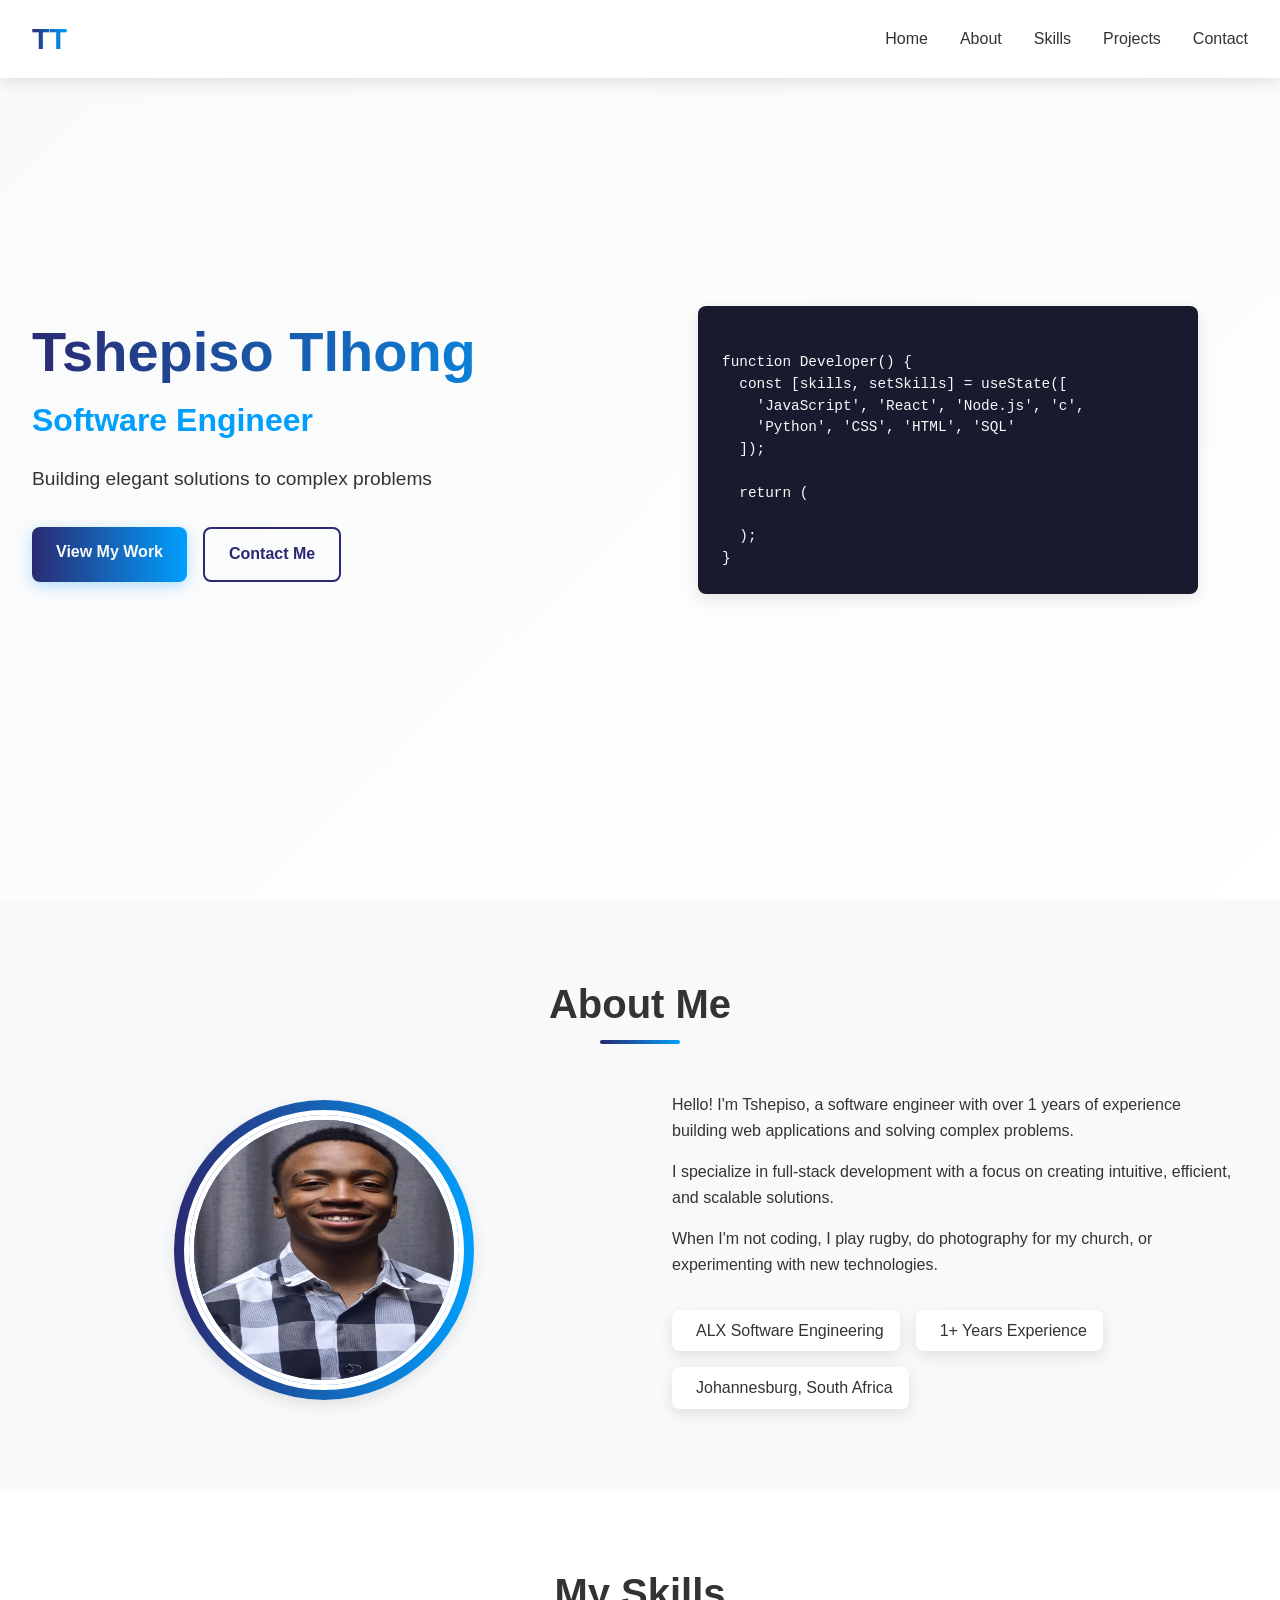
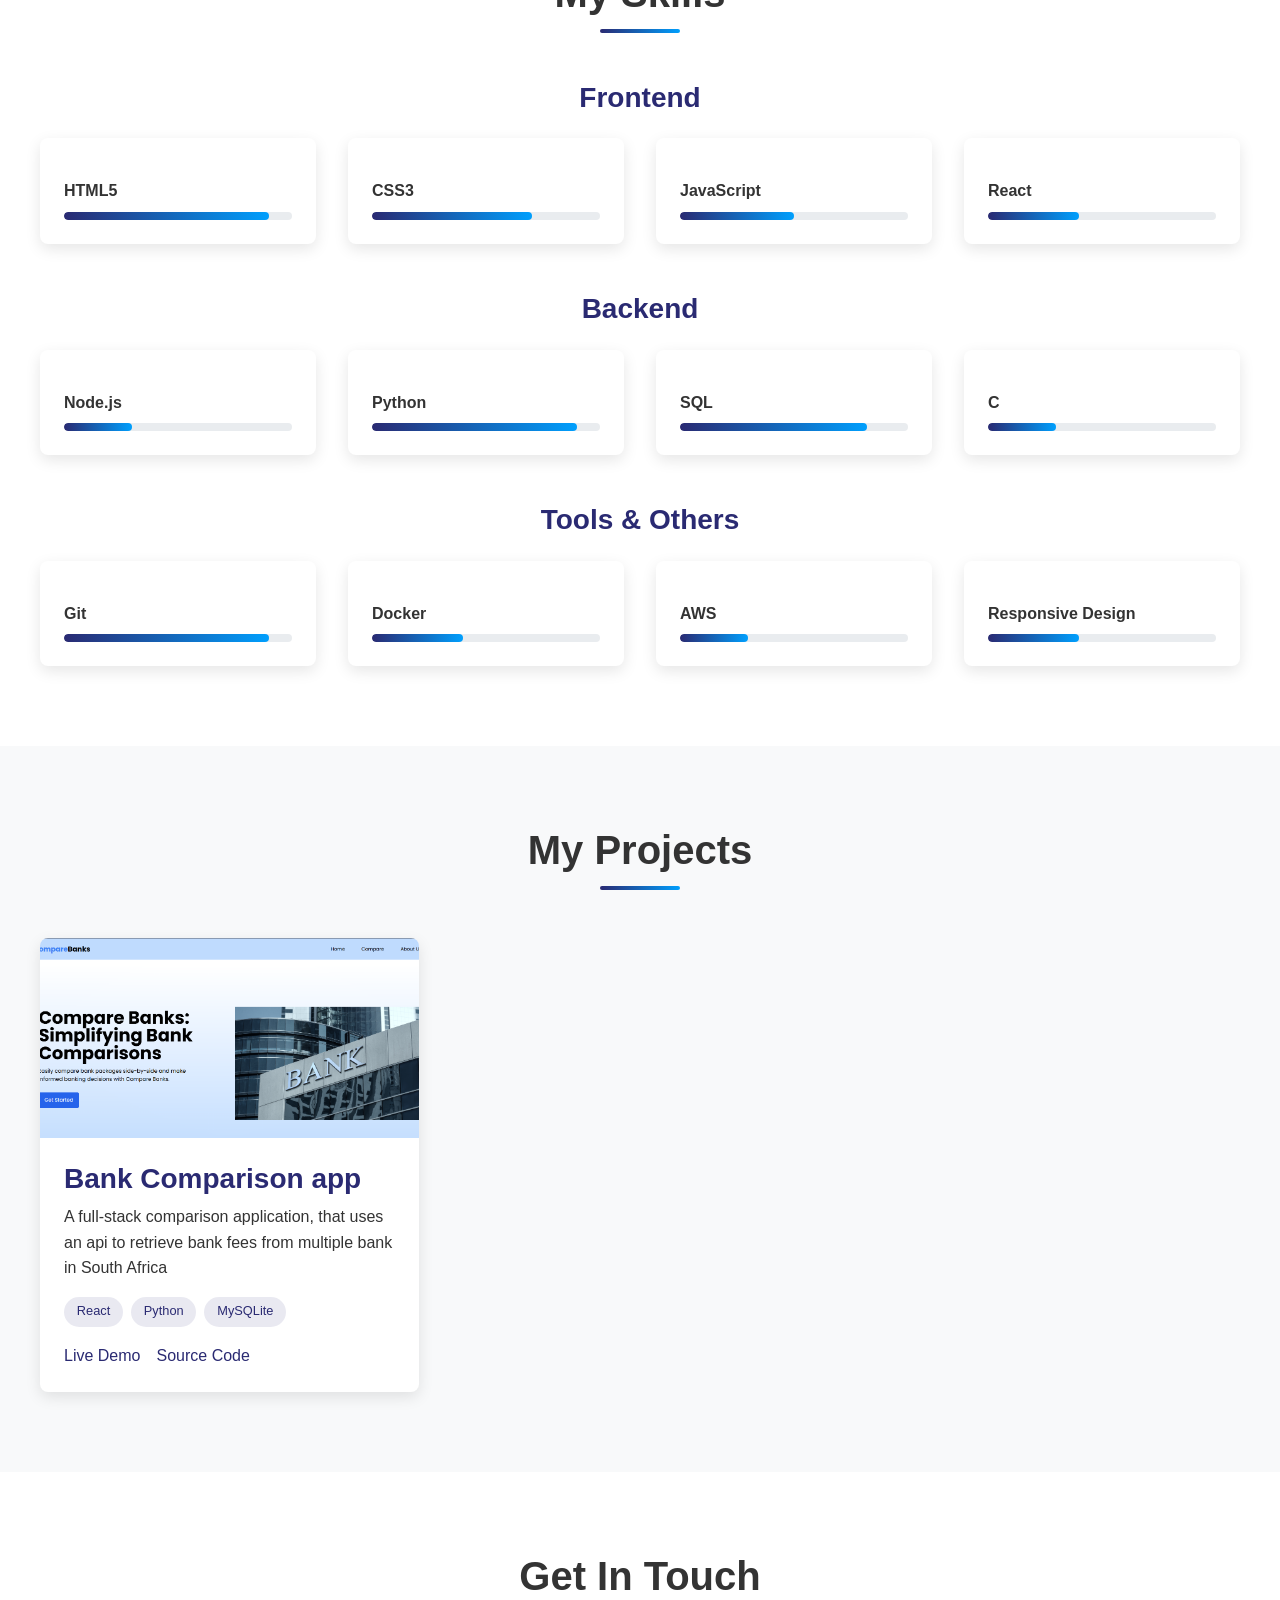
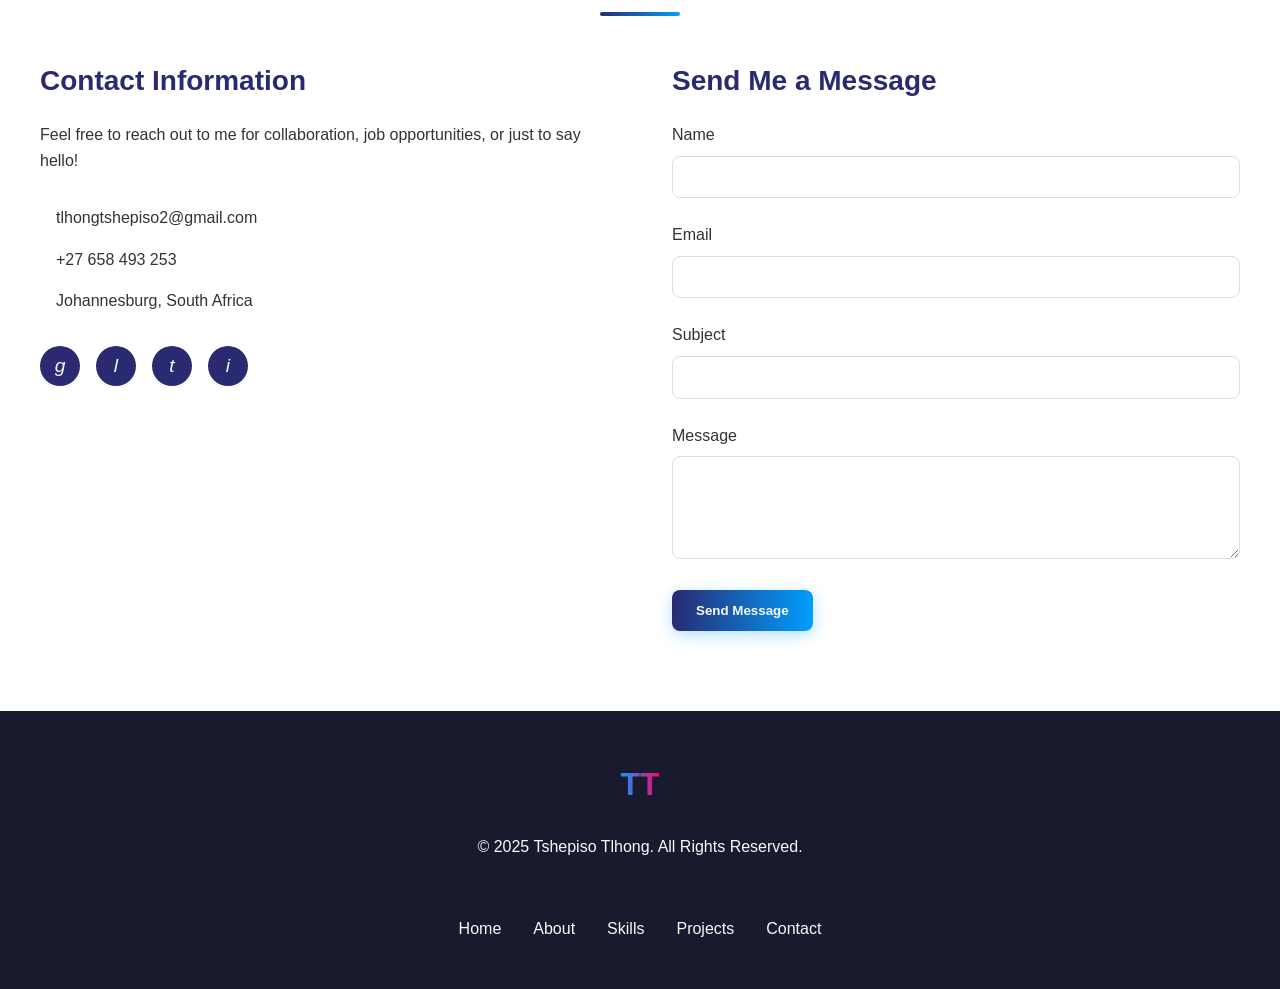
==== main.html @ a3d5bd36 "Portfolio" ====
<!DOCTYPE html>
<html lang="en">
<head>
    <meta charset="UTF-8">
    <meta name="viewport" content="width=device-width, initial-scale=1.0">
    <title>Tshepiso Tlhong | Software Engineer</title>

    <link rel="stylesheet" href="styles/style.css">
</head>
<body>
    <header>
        <nav>
            <div class="logo">TT</div>
            <ul class="nav-links">
                <li><a href="#home">Home</a></li>
                <li><a href="#about">About</a></li>
                <li><a href="#skills">Skills</a></li>
                <li><a href="#projects">Projects</a></li>
                <li><a href="#contact">Contact</a></li>
            </ul>
            <div class="burger">
                <div class="line1"></div>
                <div class="line2"></div>
                <div class="line3"></div>
            </div>
        </nav>
    </header>

    <section id="home" class="hero">
        <div class="hero-content">
            <h1>Tshepiso Tlhong</h1>
            <h2>Software Engineer</h2>
            <p>Building elegant solutions to complex problems</p>
            <div class="cta-buttons">
                <a href="#projects" class="btn primary-btn">View My Work</a>
                <a href="#contact" class="btn secondary-btn">Contact Me</a>
            </div>
        </div>
        <div class="hero-image">
            <div class="code-container">
                <pre><code>
function Developer() {
  const [skills, setSkills] = useState([
    'JavaScript', 'React', 'Node.js', 'c',
    'Python', 'CSS', 'HTML', 'SQL'
  ]);
  
  return (
    <Person 
      name="Tshepiso Tlhong"
      role="Software Engineer"
      passion="Building amazing web apps"
    />
  );
}</code></pre>
            </div>
        </div>
    </section>

    <section id="about" class="about">
        <h2 class="section-title">About Me</h2>
        <div class="about-content">
            <div class="about-image">
                <div class="image-container">
                    <div class="profile-img"><img class="profile-img" src="images/profileimage.jpg" alt="Image of Tshepiso Tlhong"></div>
                </div>
            </div>
            <div class="about-text">
                <p>Hello! I'm Tshepiso, a software engineer with over 1 years of experience building web applications and solving complex problems.</p>
                <p>I specialize in full-stack development with a focus on creating intuitive, efficient, and scalable solutions.</p>
                <p>When I'm not coding, I play rugby, do photography for my church, or experimenting with new technologies.</p>
                <div class="about-details">
                    <div class="detail">
                        <i class="fas fa-graduation-cap"></i>
                        <span>ALX Software Engineering</span>
                    </div>
                    <div class="detail">
                        <i class="fas fa-briefcase"></i>
                        <span>1+ Years Experience</span>
                    </div>
                    <div class="detail">
                        <i class="fas fa-map-marker-alt"></i>
                        <span>Johannesburg, South Africa</span>
                    </div>
                </div>
            </div>
        </div>
    </section>

    <section id="skills" class="skills">
        <h2 class="section-title">My Skills</h2>
        <div class="skills-container">
            <div class="skill-category">
                <h3>Frontend</h3>
                <div class="skills-grid">
                    <div class="skill-item">
                        <div class="skill-icon"><i class="fab fa-html5"></i></div>
                        <div class="skill-name">HTML5</div>
                        <div class="skill-bar">
                            <div class="skill-level" style="width: 90%"></div>
                        </div>
                    </div>
                    <div class="skill-item">
                        <div class="skill-icon"><i class="fab fa-css3-alt"></i></div>
                        <div class="skill-name">CSS3</div>
                        <div class="skill-bar">
                            <div class="skill-level" style="width: 70%"></div>
                        </div>
                    </div>
                    <div class="skill-item">
                        <div class="skill-icon"><i class="fab fa-js"></i></div>
                        <div class="skill-name">JavaScript</div>
                        <div class="skill-bar">
                            <div class="skill-level" style="width: 50%"></div>
                        </div>
                    </div>
                    <div class="skill-item">
                        <div class="skill-icon"><i class="fab fa-react"></i></div>
                        <div class="skill-name">React</div>
                        <div class="skill-bar">
                            <div class="skill-level" style="width: 40%"></div>
                        </div>
                    </div>
                </div>
            </div>
            <div class="skill-category">
                <h3>Backend</h3>
                <div class="skills-grid">
                    <div class="skill-item">
                        <div class="skill-icon"><i class="fab fa-node-js"></i></div>
                        <div class="skill-name">Node.js</div>
                        <div class="skill-bar">
                            <div class="skill-level" style="width: 30%"></div>
                        </div>
                    </div>
                    <div class="skill-item">
                        <div class="skill-icon"><i class="fab fa-python"></i></div>
                        <div class="skill-name">Python</div>
                        <div class="skill-bar">
                            <div class="skill-level" style="width: 90%"></div>
                        </div>
                    </div>
                    <div class="skill-item">
                        <div class="skill-icon"><i class="fas fa-database"></i></div>
                        <div class="skill-name">SQL</div>
                        <div class="skill-bar">
                            <div class="skill-level" style="width: 82%"></div>
                        </div>
                    </div>
                    <div class="skill-item">
                        <div class="skill-icon"><i class="fas fa-server"></i></div>
                        <div class="skill-name">C</div>
                        <div class="skill-bar">
                            <div class="skill-level" style="width: 30%"></div>
                        </div>
                    </div>
                </div>
            </div>
            <div class="skill-category">
                <h3>Tools & Others</h3>
                <div class="skills-grid">
                    <div class="skill-item">
                        <div class="skill-icon"><i class="fab fa-git-alt"></i></div>
                        <div class="skill-name">Git</div>
                        <div class="skill-bar">
                            <div class="skill-level" style="width: 90%"></div>
                        </div>
                    </div>
                    <div class="skill-item">
                        <div class="skill-icon"><i class="fab fa-docker"></i></div>
                        <div class="skill-name">Docker</div>
                        <div class="skill-bar">
                            <div class="skill-level" style="width: 40%"></div>
                        </div>
                    </div>
                    <div class="skill-item">
                        <div class="skill-icon"><i class="fas fa-cloud"></i></div>
                        <div class="skill-name">AWS</div>
                        <div class="skill-bar">
                            <div class="skill-level" style="width: 30%"></div>
                        </div>
                    </div>
                    <div class="skill-item">
                        <div class="skill-icon"><i class="fas fa-mobile-alt"></i></div>
                        <div class="skill-name">Responsive Design</div>
                        <div class="skill-bar">
                            <div class="skill-level" style="width: 40%"></div>
                        </div>
                    </div>
                </div>
            </div>
        </div>
    </section>


    <section id="projects" class="projects">
        <h2 class="section-title">My Projects</h2>
        <div class="projects-grid">
            <div class="project-card">
                <div class="project-image" style="background-image: url('images/image.png')"></div>
                <div class="project-content">
                    <h3>Bank Comparison app</h3>
                    <p>A full-stack comparison application, that uses an api to retrieve bank fees from multiple bank in South Africa</p>
                    <div class="project-tech">
                        <span>React</span>
                        <span>Python</span>
                        <span>MySQLite</span>
                    </div>
                    <div class="project-links">
                        <a href="https://compare-banks-frontend.onrender.com/" class="project-link"><i class="fas fa-external-link-alt"></i> Live Demo</a>
                        <a href="https://github.com/MrjjJunior/Compare_Banks/tree/main" class="project-link"><i class="fab fa-github"></i> Source Code</a>
                    </div>
                </div>
            </div>
        
        </div>
    </section>

    <section id="contact" class="contact">
        <h2 class="section-title">Get In Touch</h2>
        <div class="contact-container">
            <div class="contact-info">
                <h3>Contact Information</h3>
                <p>Feel free to reach out to me for collaboration, job opportunities, or just to say hello!</p>
                <div class="contact-details">
                    <div class="contact-item">
                        <i class="fas fa-envelope"></i>
                        <span>tlhongtshepiso2@gmail.com</span>
                    </div>
                    <div class="contact-item">
                        <i class="fas fa-phone"></i>
                        <span>+27 658 493 253</span>
                    </div>
                    <div class="contact-item">
                        <i class="fas fa-map-marker-alt"></i>
                        <span>Johannesburg, South Africa</span>
                    </div>
                </div>
                <div class="social-links">
                    <a href="#" class="social-link"><i class="fab fa-github">g</i></a>
                    <a href="#" class="social-link"><i class="fab fa-linkedin">l</i></a>
                    <a href="#" class="social-link"><i class="fab fa-twitter">t</i></a>
                    <a href="#" class="social-link"><i class="fab fa-dev">i</i></a>
                </div>
            </div>
            <div class="contact-form">
                <h3>Send Me a Message</h3>
                <form>
                    <div class="form-group">
                        <label for="name">Name</label>
                        <input type="text" id="name" name="name" required>
                    </div>
                    <div class="form-group">
                        <label for="email">Email</label>
                        <input type="email" id="email" name="email" required>
                    </div>
                    <div class="form-group">
                        <label for="subject">Subject</label>
                        <input type="text" id="subject" name="subject" required>
                    </div>
                    <div class="form-group">
                        <label for="message">Message</label>
                        <textarea id="message" name="message" rows="5" required></textarea>
                    </div>
                    <button type="submit" class="btn primary-btn">Send Message</button>
                </form>
            </div>
        </div>
    </section>

    <footer>
        <div class="footer-content">
            <div class="footer-logo">TT</div>
            <p>&copy; 2025 Tshepiso Tlhong. All Rights Reserved.</p>
            <div class="footer-links">
                <a href="#home">Home</a>
                <a href="#about">About</a>
                <a href="#skills">Skills</a>
                <a href="#projects">Projects</a>
                <a href="#contact">Contact</a>
            </div>
        </div>
    </footer>

    <script>
        // Simple JavaScript for mobile navigation toggle
        document.querySelector('.burger').addEventListener('click', function() {
            document.querySelector('.nav-links').classList.toggle('nav-active');
            document.querySelector('.burger').classList.toggle('toggle');
        });

        // Smooth scrolling for navigation links
        document.querySelectorAll('a[href^="#"]').forEach(anchor => {
            anchor.addEventListener('click', function(e) {
                e.preventDefault();
                document.querySelector(this.getAttribute('href')).scrollIntoView({
                    behavior: 'smooth'
                });
                // Close mobile menu if open
                document.querySelector('.nav-links').classList.remove('nav-active');
                document.querySelector('.burger').classList.remove('toggle');
            });
        });
    </script>
</body>
</html>
---- styles/style.css ----
:root {
    --primary-color: #2a2a72;
    --secondary-color: #009ffd;
    --accent-color: #ff006e;
    --text-color: #333;
    --light-text: #f8f9fa;
    --bg-color: #ffffff;
    --light-bg: #f8f9fa;
    --dark-bg: #1a1a2e;
    --border-radius: 8px;
    --box-shadow: 0 5px 15px rgba(0, 0, 0, 0.1);
    --transition: all 0.3s ease;
}

/* Reset and Base Styles */
* {
    margin: 0;
    padding: 0;
    box-sizing: border-box;
}

html {
    scroll-behavior: smooth;
}

body {
    font-family: 'Segoe UI', Tahoma, Geneva, Verdana, sans-serif;
    line-height: 1.6;
    color: var(--text-color);
    background-color: var(--bg-color);
}

a {
    text-decoration: none;
    color: inherit;
}

ul {
    list-style: none;
}

/* Typography */
h1, h2, h3, h4, h5, h6 {
    font-weight: 700;
    line-height: 1.2;
    margin-bottom: 1rem;
}

h1 {
    font-size: 3.5rem;
    background: linear-gradient(to right, var(--primary-color), var(--secondary-color));
    -webkit-background-clip: text;
    -webkit-text-fill-color: transparent;
    background-clip: text;
    text-fill-color: transparent;
}

h2 {
    font-size: 2.5rem;
}

h3 {
    font-size: 1.75rem;
}

p {
    margin-bottom: 1rem;
}

.section-title {
    text-align: center;
    margin-bottom: 3rem;
    position: relative;
    padding-bottom: 1rem;
}

.section-title::after {
    content: '';
    position: absolute;
    bottom: 0;
    left: 50%;
    transform: translateX(-50%);
    width: 80px;
    height: 4px;
    background: linear-gradient(to right, var(--primary-color), var(--secondary-color));
    border-radius: 2px;
}

/* Layout */
section {
    padding: 5rem 2rem;
}

.container {
    max-width: 1200px;
    margin: 0 auto;
}

/* Header and Navigation */
header {
    position: fixed;
    top: 0;
    left: 0;
    width: 100%;
    background-color: rgba(255, 255, 255, 0.95);
    box-shadow: var(--box-shadow);
    z-index: 1000;
    backdrop-filter: blur(5px);
}

nav {
    display: flex;
    justify-content: space-between;
    align-items: center;
    padding: 1rem 2rem;
    max-width: 1400px;
    margin: 0 auto;
}

.logo {
    font-size: 1.8rem;
    font-weight: 700;
    color: var(--primary-color);
    background: linear-gradient(to right, var(--primary-color), var(--secondary-color));
    -webkit-background-clip: text;
    -webkit-text-fill-color: transparent;
    background-clip: text;
    text-fill-color: transparent;
}

.nav-links {
    display: flex;
    gap: 2rem;
}

.nav-links a {
    color: var(--text-color);
    font-weight: 500;
    transition: var(--transition);
    position: relative;
}

.nav-links a::after {
    content: '';
    position: absolute;
    bottom: -5px;
    left: 0;
    width: 0;
    height: 2px;
    background: linear-gradient(to right, var(--primary-color), var(--secondary-color));
    transition: var(--transition);
}

.nav-links a:hover {
    color: var(--primary-color);
}

.nav-links a:hover::after {
    width: 100%;
}

.burger {
    display: none;
    cursor: pointer;
}

.burger div {
    width: 25px;
    height: 3px;
    background-color: var(--text-color);
    margin: 5px;
    transition: var(--transition);
}

/* Hero Section */
.hero {
    min-height: 100vh;
    display: flex;
    align-items: center;
    justify-content: space-between;
    padding: 0 2rem;
    background: linear-gradient(135deg, rgba(248, 249, 250, 0.9) 0%, rgba(255, 255, 255, 0.9) 100%);
    position: relative;
    overflow: hidden;
}

.hero::before {
    content: '';
    position: absolute;
    top: -50%;
    right: -50%;
    width: 100%;
    height: 100%;
    background: radial-gradient(circle, rgba(0, 159, 253, 0.1) 0%, rgba(42, 42, 114, 0.05) 100%);
    border-radius: 50%;
    z-index: -1;
}

.hero-content {
    flex: 1;
    max-width: 600px;
}

.hero-content h2 {
    font-size: 2rem;
    color: var(--secondary-color);
    margin-bottom: 1.5rem;
}

.hero-content p {
    font-size: 1.2rem;
    margin-bottom: 2rem;
}

.hero-image {
    flex: 1;
    display: flex;
    justify-content: center;
    align-items: center;
    max-width: 600px;
}

.code-container {
    background-color: var(--dark-bg);
    border-radius: var(--border-radius);
    padding: 1.5rem;
    box-shadow: var(--box-shadow);
    width: 100%;
    max-width: 500px;
    overflow: hidden;
}

.code-container pre {
    overflow-x: auto;
}

.code-container code {
    color: #f8f9fa;
    font-family: 'Fira Code', monospace;
    font-size: 0.9rem;
    line-height: 1.5;
}

/* Buttons */
.cta-buttons {
    display: flex;
    gap: 1rem;
    margin-top: 2rem;
}

.btn {
    display: inline-block;
    padding: 0.8rem 1.5rem;
    border-radius: var(--border-radius);
    font-weight: 600;
    text-align: center;
    cursor: pointer;
    transition: var(--transition);
    border: none;
}

.primary-btn {
    background: linear-gradient(to right, var(--primary-color), var(--secondary-color));
    color: var(--light-text);
    box-shadow: 0 4px 15px rgba(0, 159, 253, 0.3);
}

.primary-btn:hover {
    transform: translateY(-3px);
    box-shadow: 0 6px 20px rgba(0, 159, 253, 0.4);
}

.secondary-btn {
    background: transparent;
    color: var(--primary-color);
    border: 2px solid var(--primary-color);
}

.secondary-btn:hover {
    background-color: var(--primary-color);
    color: var(--light-text);
    transform: translateY(-3px);
}

/* About Section */
.about {
    background-color: var(--light-bg);
}

.about-content {
    display: flex;
    align-items: center;
    gap: 4rem;
    max-width: 1200px;
    margin: 0 auto;
}

.about-image {
    flex: 1;
    display: flex;
    justify-content: center;
}

.image-container {
    width: 300px;
    height: 300px;
    border-radius: 50%;
    padding: 10px;
    background: linear-gradient(to right, var(--primary-color), var(--secondary-color));
    display: flex;
    justify-content: center;
    align-items: center;
    box-shadow: var(--box-shadow);
}

.profile-img {
    width: 100%;
    height: 100%;
    border-radius: 50%;
    background-image: url('https://via.placeholder.com/300x300');
    background-size: cover;
    background-position: center;
    border: 5px solid white;
}

.about-text {
    flex: 1;
}

.about-details {
    display: flex;
    flex-wrap: wrap;
    gap: 1rem;
    margin-top: 2rem;
}

.detail {
    display: flex;
    align-items: center;
    gap: 0.5rem;
    background-color: var(--bg-color);
    padding: 0.5rem 1rem;
    border-radius: var(--border-radius);
    box-shadow: var(--box-shadow);
}

.detail i {
    color: var(--primary-color);
}

/* Skills Section */
.skills-container {
    max-width: 1200px;
    margin: 0 auto;
    display: flex;
    flex-direction: column;
    gap: 3rem;
}

.skill-category h3 {
    margin-bottom: 1.5rem;
    color: var(--primary-color);
    text-align: center;
}

.skills-grid {
    display: grid;
    grid-template-columns: repeat(auto-fill, minmax(250px, 1fr));
    gap: 2rem;
}

.skill-item {
    background-color: var(--bg-color);
    border-radius: var(--border-radius);
    padding: 1.5rem;
    box-shadow: var(--box-shadow);
    transition: var(--transition);
}

.skill-item:hover {
    transform: translateY(-5px);
    box-shadow: 0 10px 20px rgba(0, 0, 0, 0.1);
}

.skill-icon {
    font-size: 2rem;
    color: var(--primary-color);
    margin-bottom: 1rem;
    text-align: center;
}

.skill-name {
    font-weight: 600;
    margin-bottom: 0.5rem;
}

.skill-bar {
    height: 8px;
    background-color: #e9ecef;
    border-radius: 4px;
    overflow: hidden;
}

.skill-level {
    height: 100%;
    background: linear-gradient(to right, var(--primary-color), var(--secondary-color));
    border-radius: 4px;
}

/* Projects Section */
.projects {
    background-color: var(--light-bg);
}

.projects-grid {
    display: grid;
    grid-template-columns: repeat(auto-fill, minmax(300px, 1fr));
    gap: 2rem;
    max-width: 1200px;
    margin: 0 auto;
}

.project-card {
    background-color: var(--bg-color);
    border-radius: var(--border-radius);
    overflow: hidden;
    box-shadow: var(--box-shadow);
    transition: var(--transition);
}

.project-card:hover {
    transform: translateY(-10px);
    box-shadow: 0 15px 30px rgba(0, 0, 0, 0.15);
}

.project-image {
    height: 200px;
    background-size: cover;
    background-position: center;
    position: relative;
}

.project-content {
    padding: 1.5rem;
}

.project-content h3 {
    color: var(--primary-color);
    margin-bottom: 0.5rem;
}

.project-tech {
    display: flex;
    flex-wrap: wrap;
    gap: 0.5rem;
    margin: 1rem 0;
}

.project-tech span {
    background-color: rgba(42, 42, 114, 0.1);
    color: var(--primary-color);
    padding: 0.3rem 0.8rem;
    border-radius: 20px;
    font-size: 0.8rem;
    font-weight: 500;
}

.project-links {
    display: flex;
    gap: 1rem;
    margin-top: 1rem;
}

.project-link {
    color: var(--primary-color);
    font-weight: 500;
    transition: var(--transition);
}

.project-link:hover {
    color: var(--secondary-color);
}

/* Contact Section */
.contact-container {
    display: flex;
    gap: 4rem;
    max-width: 1200px;
    margin: 0 auto;
}

.contact-info, .contact-form {
    flex: 1;
}

.contact-info h3, .contact-form h3 {
    color: var(--primary-color);
    margin-bottom: 1.5rem;
}

.contact-details {
    margin: 2rem 0;
}

.contact-item {
    display: flex;
    align-items: center;
    gap: 1rem;
    margin-bottom: 1rem;
}

.contact-item i {
    color: var(--primary-color);
    font-size: 1.2rem;
}

.social-links {
    display: flex;
    gap: 1rem;
    margin-top: 2rem;
}

.social-link {
    display: flex;
    justify-content: center;
    align-items: center;
    width: 40px;
    height: 40px;
    border-radius: 50%;
    background-color: var(--primary-color);
    color: var(--light-text);
    font-size: 1.2rem;
    transition: var(--transition);
}

.social-link:hover {
    transform: translateY(-3px);
    background-color: var(--secondary-color);
}

.form-group {
    margin-bottom: 1.5rem;
}

.form-group label {
    display: block;
    margin-bottom: 0.5rem;
    font-weight: 500;
}

.form-group input, .form-group textarea {
    width: 100%;
    padding: 0.8rem;
    border: 1px solid #ddd;
    border-radius: var(--border-radius);
    font-family: inherit;
    transition: var(--transition);
}

.form-group input:focus, .form-group textarea:focus {
    outline: none;
    border-color: var(--primary-color);
    box-shadow: 0 0 0 2px rgba(42, 42, 114, 0.2);
}

/* Footer */
footer {
    background-color: var(--dark-bg);
    color: var(--light-text);
    padding: 3rem 2rem;
}

.footer-content {
    max-width: 1200px;
    margin: 0 auto;
    display: flex;
    flex-direction: column;
    align-items: center;
    text-align: center;
    gap: 1.5rem;
}

.footer-logo {
    font-size: 2rem;
    font-weight: 700;
    background: linear-gradient(to right, var(--secondary-color), var(--accent-color));
    -webkit-background-clip: text;
    -webkit-text-fill-color: transparent;
    background-clip: text;
    text-fill-color: transparent;
}

.footer-links {
    display: flex;
    gap: 2rem;
    margin-top: 1rem;
}

.footer-links a {
    color: var(--light-text);
    transition: var(--transition);
}

.footer-links a:hover {
    color: var(--secondary-color);
}

/* Responsive Design */
@media screen and (max-width: 1024px) {
    .hero {
        flex-direction: column;
        text-align: center;
        gap: 3rem;
        padding-top: 6rem;
    }
    
    .hero-content, .hero-image {
        max-width: 100%;
    }
    
    .cta-buttons {
        justify-content: center;
    }
    
    .about-content {
        flex-direction: column;
        text-align: center;
        gap: 2rem;
    }
    
    .about-details {
        justify-content: center;
    }
    
    .contact-container {
        flex-direction: column;
        gap: 3rem;
    }
}

@media screen and (max-width: 768px) {
    body {
        font-size: 0.9rem;
    }
    
    h1 {
        font-size: 2.5rem;
    }
    
    h2 {
        font-size: 2rem;
    }
    
    .nav-links {
        position: absolute;
        right: 0;
        top: 70px;
        background-color: rgba(255, 255, 255, 0.95);
        backdrop-filter: blur(5px);
        height: calc(100vh - 70px);
        width: 50%;
        display: flex;
        flex-direction: column;
        align-items: center;
        justify-content: space-around;
        padding: 2rem 0;
        transform: translateX(100%);
        transition: var(--transition);
        box-shadow: -5px 0 10px rgba(0, 0, 0, 0.1);
        z-index: 999;
    }
    
    .nav-active {
        transform: translateX(0);
    }
    
    .burger {
        display: block;
    }
    
    .toggle .line1 {
        transform: rotate(-45deg) translate(-5px, 6px);
    }
    
    .toggle .line2 {
        opacity: 0;
    }
    
    .toggle .line3 {
        transform: rotate(45deg) translate(-5px, -6px);
    }
    
    .projects-grid {
        grid-template-columns: 1fr;
    }
}

@media screen and (max-width: 480px) {
    section {
        padding: 4rem 1rem;
    }
    
    .nav-links {
        width: 70%;
    }
    
    .skills-grid {
        grid-template-columns: 1fr;
    }
    
    .detail {
        width: 100%;
    }
}

/* Animations */
@keyframes fadeIn {
    from {
        opacity: 0;
        transform: translateY(20px);
    }
    to {
        opacity: 1;
        transform: translateY(0);
    }
}

.hero-content, .about-content, .skills-container, .projects-grid, .contact-container {
    animation: fadeIn 1s ease-out;
}

/* Code Highlighting */
.code-container code .keyword {
    color: #ff79c6;
}

.code-container code .function {
    color: #50fa7b;
}

.code-container code .string {
    color: #f1fa8c;
}

.code-container code .variable {
    color: #bd93f9;
}

.code-container code .comment {
    color: #6272a4;
}
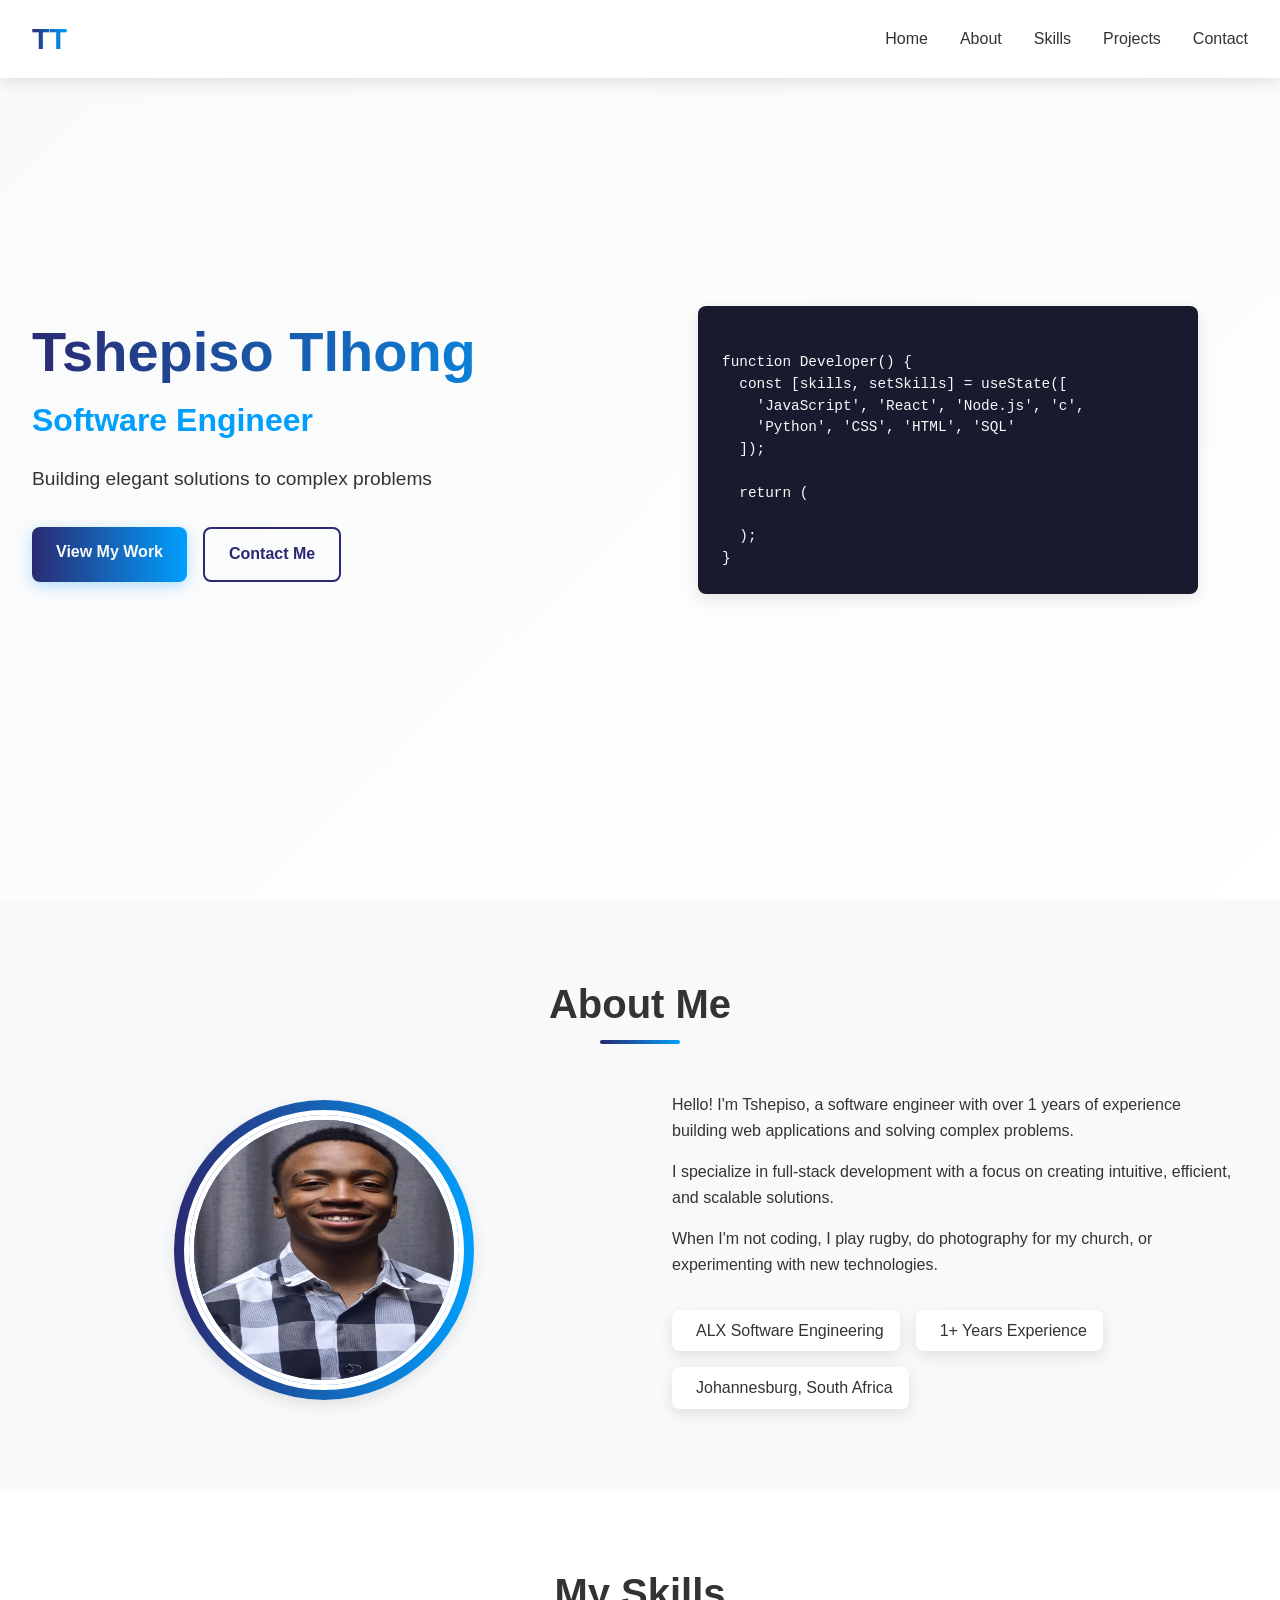
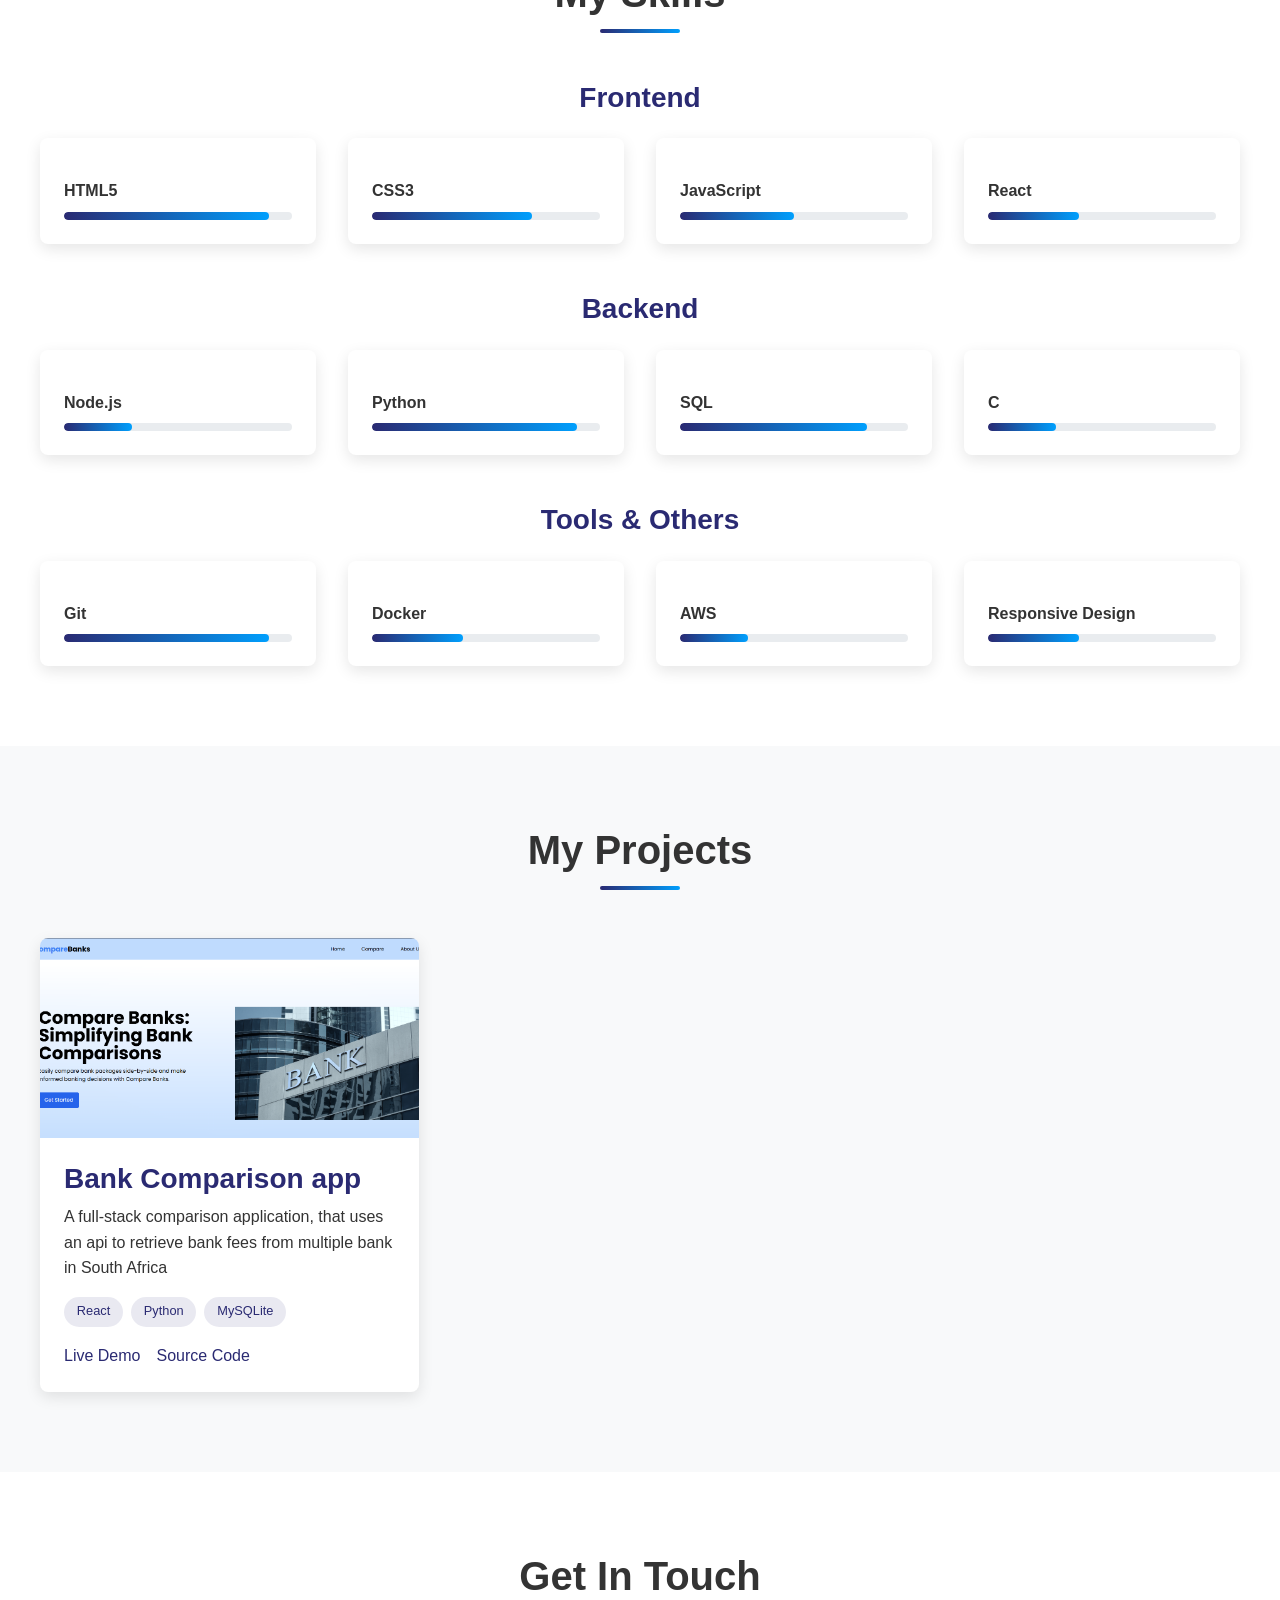
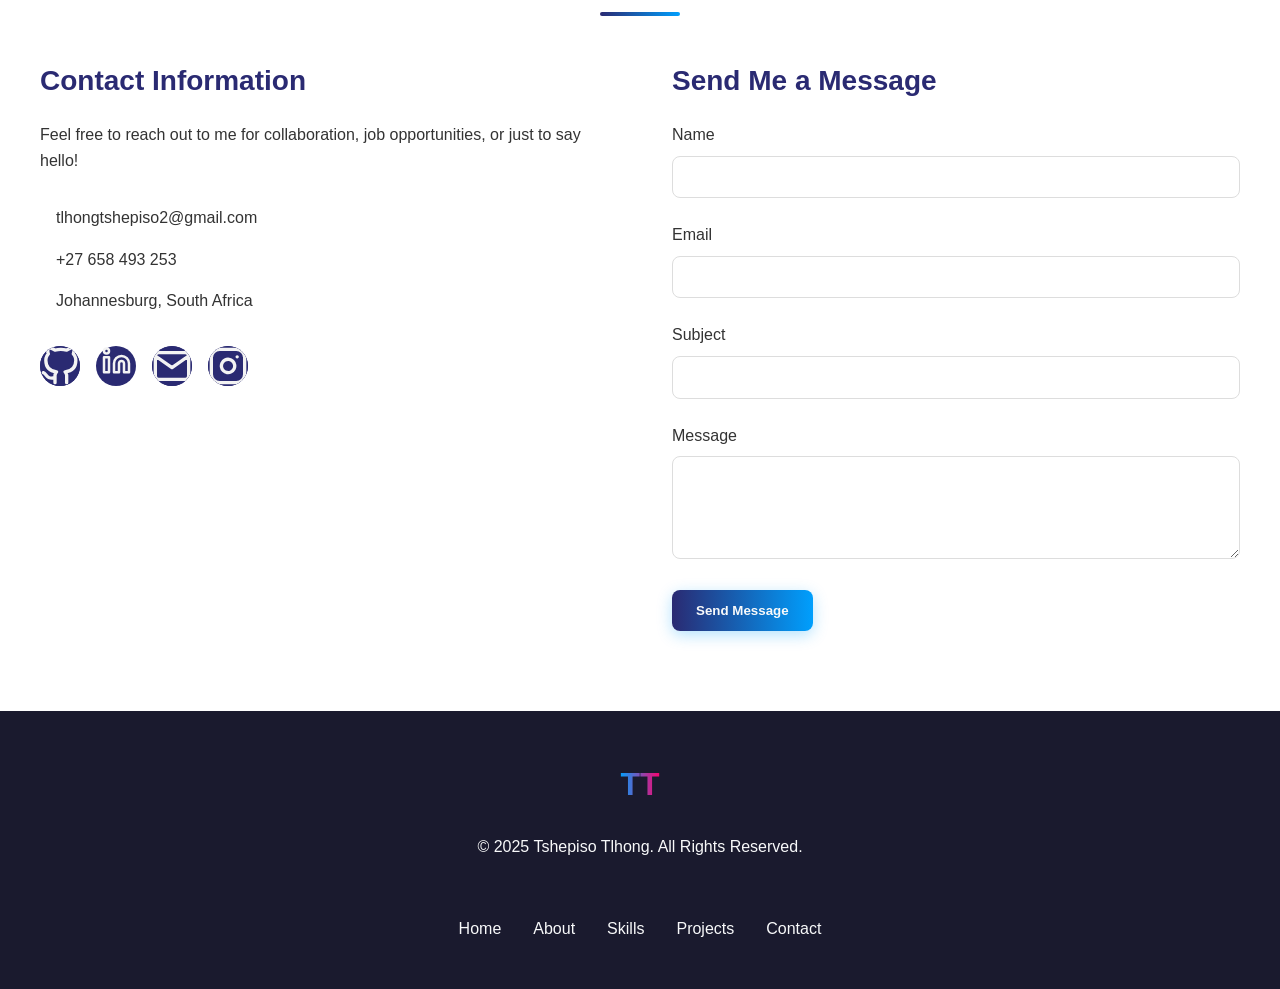
==== commit 0bfcbaca: "adding link to icons to other personal sites" ====
--- a/main.html
+++ b/main.html
@@ -237,10 +237,10 @@
                     </div>
                 </div>
                 <div class="social-links">
-                    <a href="#" class="social-link"><i class="fab fa-github">g</i></a>
-                    <a href="#" class="social-link"><i class="fab fa-linkedin">l</i></a>
-                    <a href="#" class="social-link"><i class="fab fa-twitter">t</i></a>
-                    <a href="#" class="social-link"><i class="fab fa-dev">i</i></a>
+                    <a href="https://github.com/MrjjJunior" class="social-link"><i class="fab fa-github"><img class="social-link" src="images/Github.svg"></i></a>
+                    <a href="https://www.linkedin.com/in/tshepiso-tlhong/" class="social-link"><i class="fab fa-linkedin"><img src="images/Linkedin.svg" width="35px" height="30px"></i></a>
+                    <a href="https://mail.google.com/mail/?view=cm&fs=1&to=tlhongtshepiso2@gmail.com" class="social-link"><i class="fab fa-twitter"><img class="social-link" src="images/Mail (1).svg"></i></a>
+                    <a href="#" class="social-link"><i class="fab fa-dev"><img class="social-link" src="images/Instagram.svg"></i></a>
                 </div>
             </div>
             <div class="contact-form">
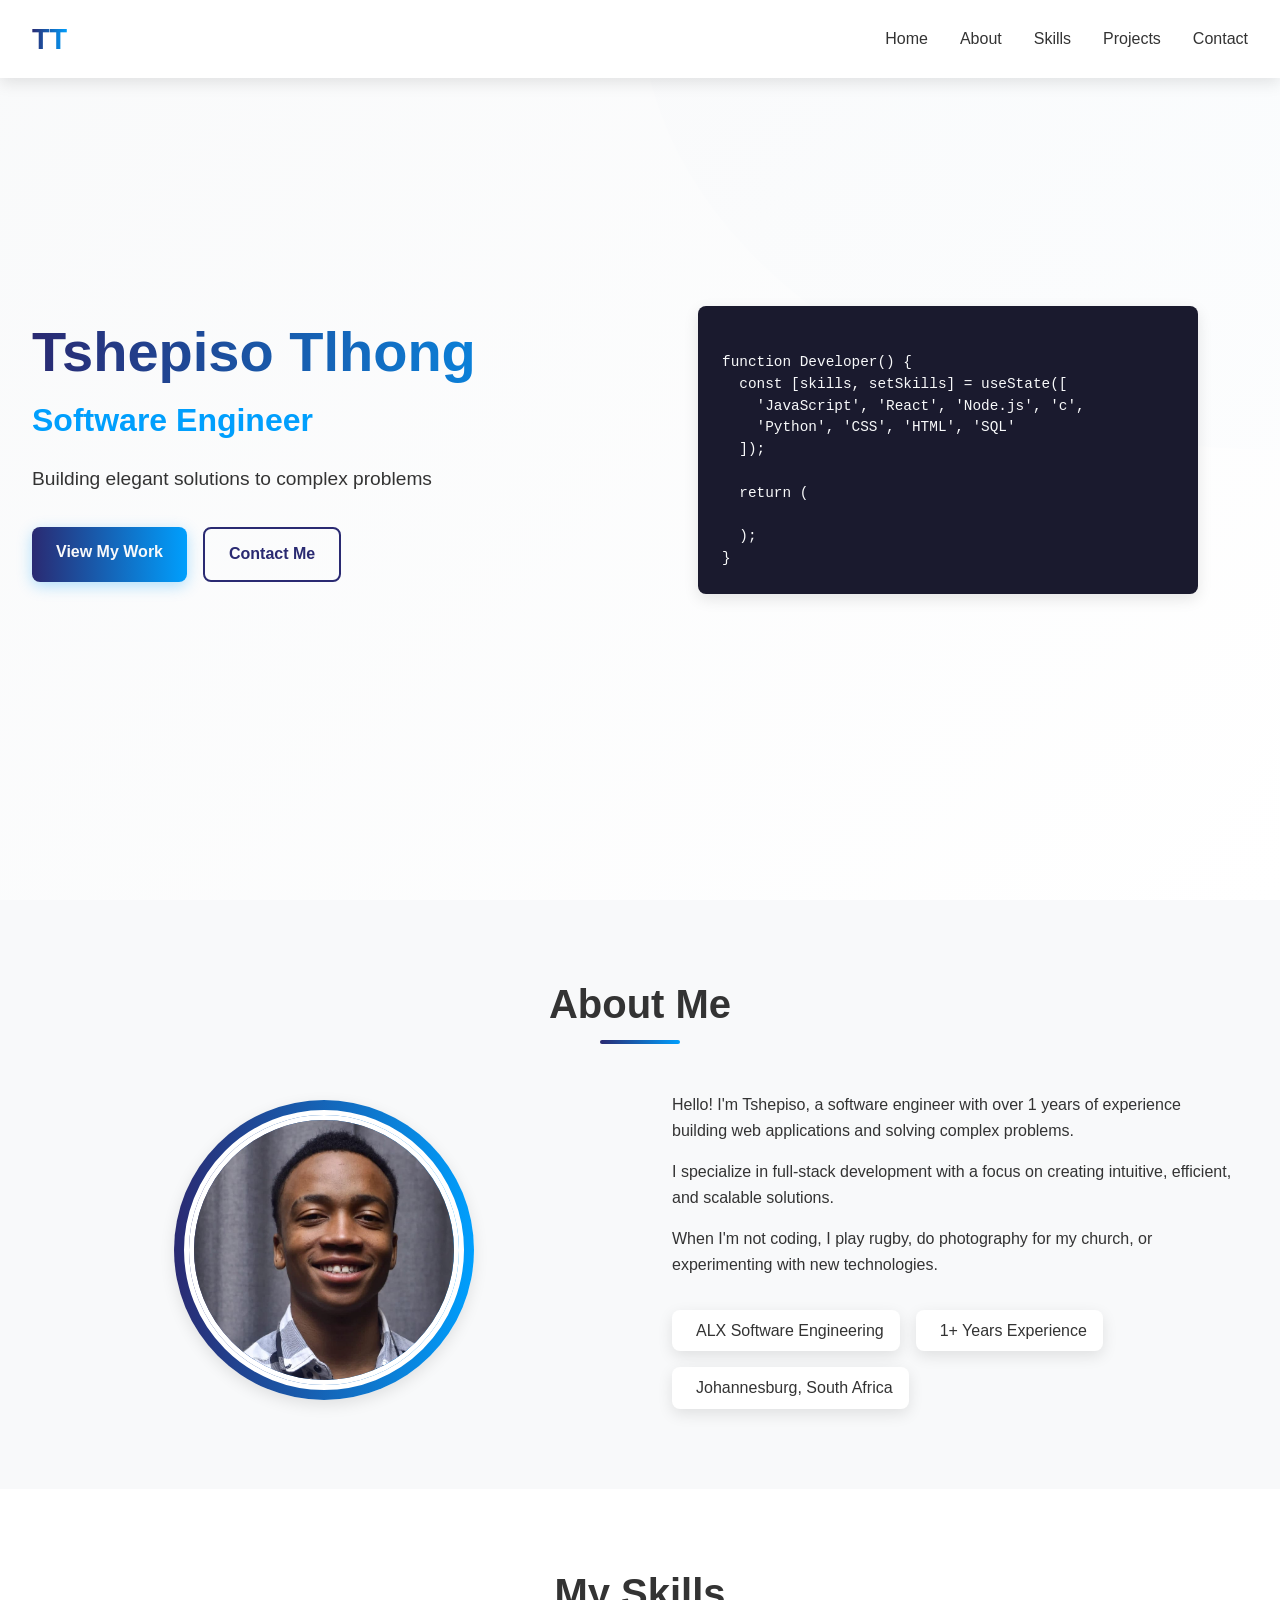
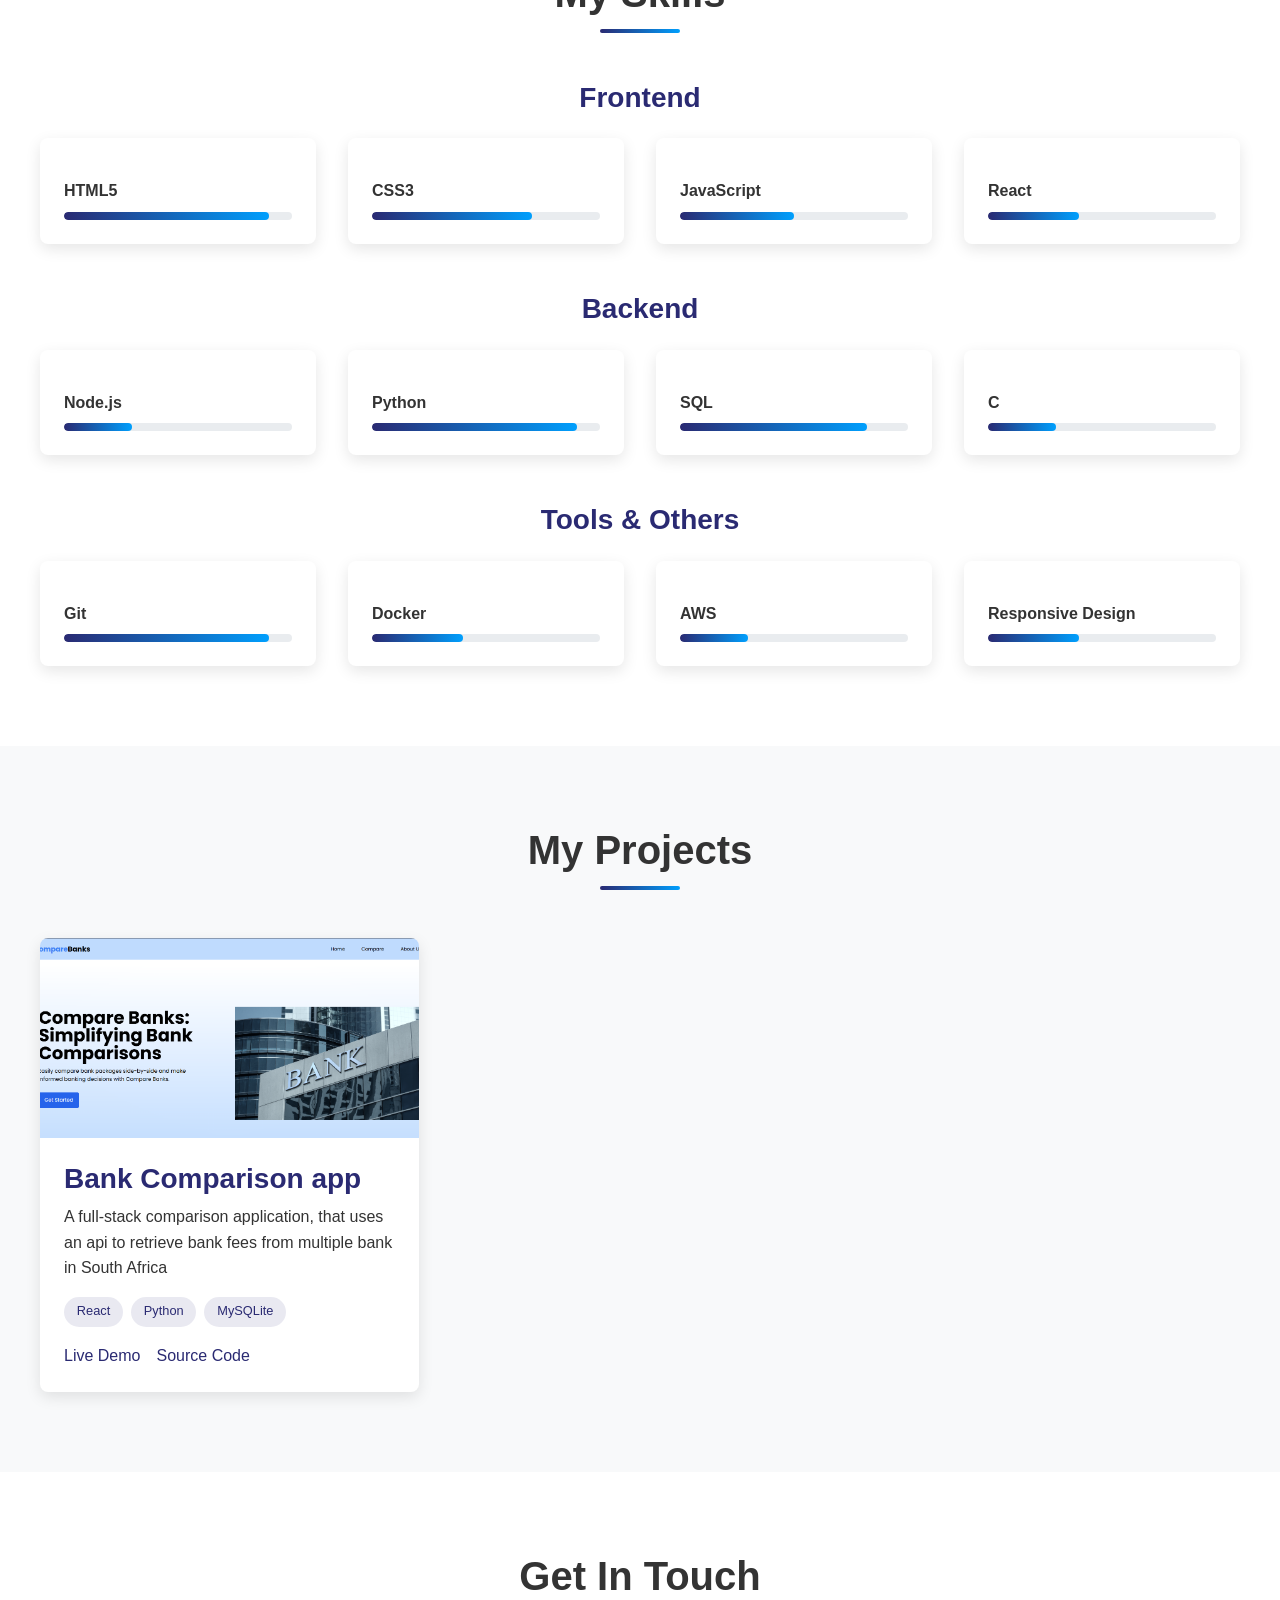
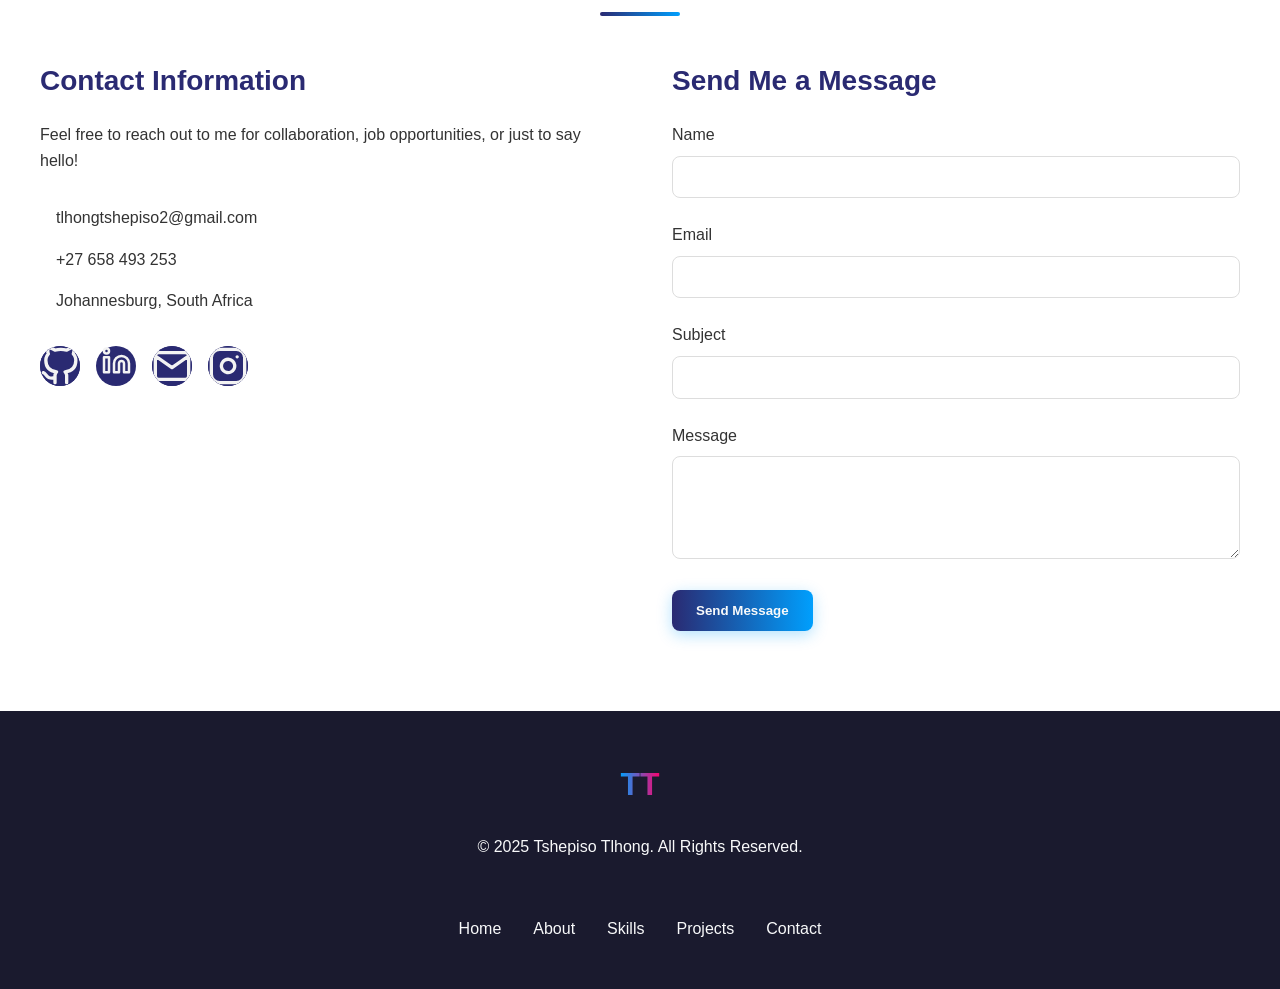
==== commit 73d9176e: "fixing the profile image" ====
--- a/main.html
+++ b/main.html
@@ -62,7 +62,7 @@
         <div class="about-content">
             <div class="about-image">
                 <div class="image-container">
-                    <div class="profile-img"><img class="profile-img" src="images/profileimage.jpg" alt="Image of Tshepiso Tlhong"></div>
+                    <div class="profile-img"><img class="profile-img" src="images/tshepiso.png" alt="Image of Tshepiso Tlhong"></div>
                 </div>
             </div>
             <div class="about-text">
